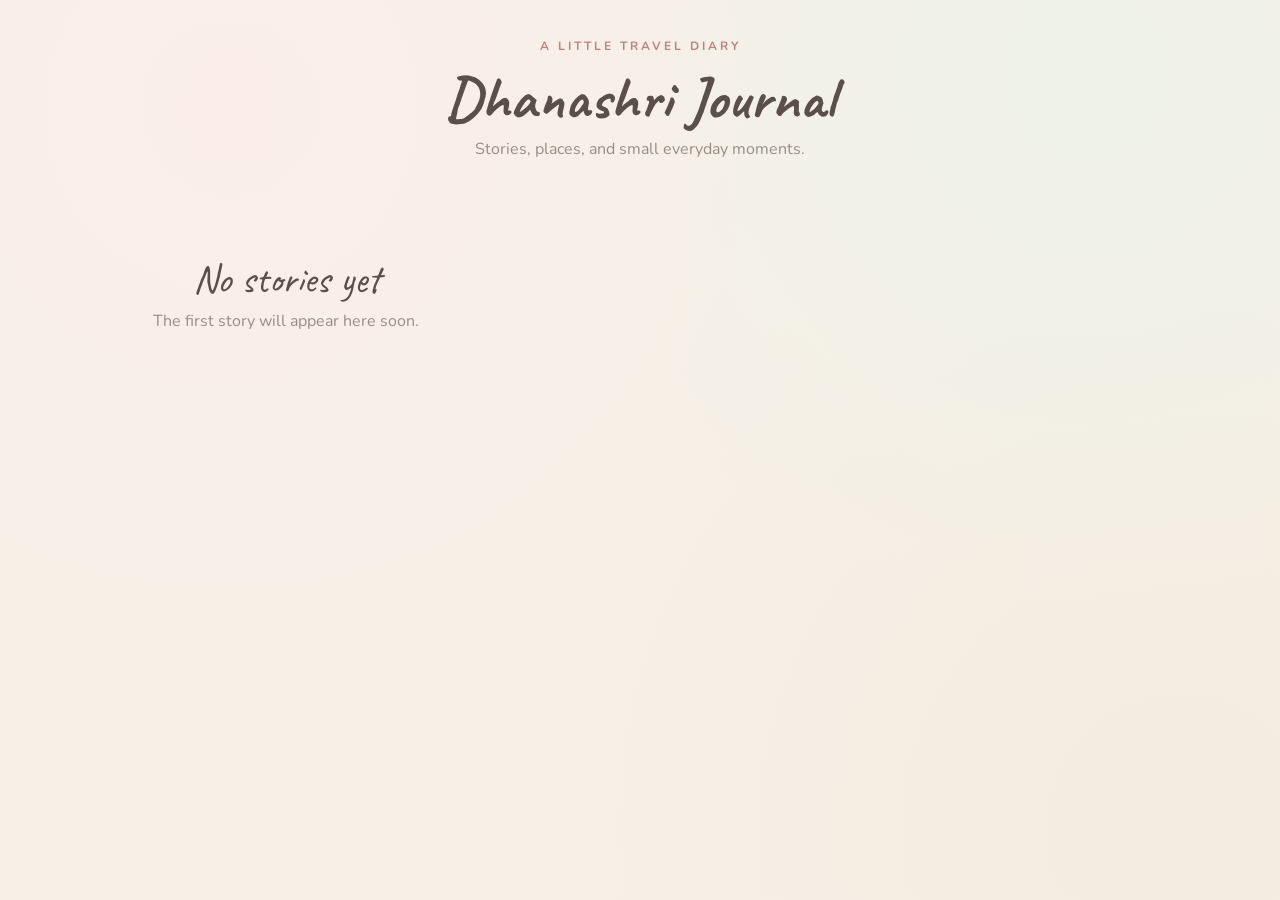
==== index.html @ 52c41f2f "first commit" ====
<!DOCTYPE html>
<html lang="en">
<head>
<meta charset="UTF-8">
<meta name="viewport" content="width=device-width, initial-scale=1.0">
<title>Dhanashri Journal</title>
<link rel="preconnect" href="https://fonts.googleapis.com">
<link rel="preconnect" href="https://fonts.gstatic.com" crossorigin>
<link href="https://fonts.googleapis.com/css2?family=Caveat:wght@400;600;700&family=Gaegu:wght@400;700&family=Nunito:wght@400;600;700&display=swap" rel="stylesheet">
<link rel="stylesheet" href="assets/style.css">
</head>
<body>
  <div class="site-head">
    <div class="kicker">a little travel diary</div>
    <h1>Dhanashri Journal</h1>
    <p>Stories, places, and small everyday moments.</p>
  </div>
  <div id="cards" class="cards"></div>
  <div id="loading" class="loading">opening the journal...</div>

<script src="assets/core.js"></script>
<script>
(async function(){
  const J=window.JOURNAL;
  const cards=document.getElementById('cards');
  const loading=document.getElementById('loading');
  try{
    const res=await fetch('data/index.json?t='+Date.now(), {cache:'no-store'});
    let list = res.ok ? await res.json() : [];
    loading.style.display='none';
    if(!Array.isArray(list) || list.length===0){
      cards.innerHTML='<div class="empty"><div class="big">No stories yet</div><div>The first story will appear here soon.</div></div>';
      return;
    }
    list.sort((a,b)=>(b.date||'').localeCompare(a.date||''));
    list.forEach(p=>{
      const a=document.createElement('a');
      a.className='card'; a.href='story.html?id='+encodeURIComponent(p.id);
      const thumb = p.thumb
        ? '<img class="thumb" src="'+p.thumb+'" alt="">'
        : '<div class="thumb placeholder">✿</div>';
      a.innerHTML = thumb +
        '<div class="c-date">'+J.escapeHtml(J.formatDate(p.date))+'</div>'+
        '<div class="c-title">'+J.escapeHtml(p.title||'Untitled')+'</div>';
      cards.appendChild(a);
    });
  }catch(e){
    loading.innerHTML='Could not load stories yet.<br><span style="font-size:14px;font-family:var(--body)">If this is a brand new site, publish your first story from the editor.</span>';
  }
})();
</script>
</body>
</html>
---- assets/style.css ----
/* ===== Dhanashri Journal — shared styles ===== */
:root{
  --paper:#fdfcf7; --paper-edge:#f1ece1; --ink:#5b4f49; --ink-soft:#998d84;
  --grid:#e9e3d6; --rose:#d9a8a4; --rose-deep:#c0817d; --sage:#a9b89c;
  --tan:#d8c3a5; --blush:#f3e3df; --cream:#f7f1e6; --shadow:rgba(91,79,73,.18);
  --hand:'Caveat', cursive; --cute:'Gaegu', cursive; --body:'Nunito', sans-serif;
}
*{box-sizing:border-box; -webkit-tap-highlight-color:transparent;}
html,body{margin:0; min-height:100%;}
body{
  font-family:var(--body); color:var(--ink);
  background:
    radial-gradient(circle at 18% 12%, #fbeee9 0%, transparent 42%),
    radial-gradient(circle at 85% 8%, #eef2e8 0%, transparent 40%),
    radial-gradient(circle at 92% 92%, #f4ece0 0%, transparent 45%),
    #f6f0e7;
}
a{color:inherit; text-decoration:none;}

/* buttons */
.btn{font-family:var(--body); font-weight:600; font-size:13px; border:1px solid var(--paper-edge);
  background:#fff; color:var(--ink); padding:8px 13px; border-radius:999px; cursor:pointer;
  display:inline-flex; align-items:center; gap:6px; transition:.15s; box-shadow:0 2px 6px rgba(91,79,73,.06);}
.btn:hover{transform:translateY(-1px); box-shadow:0 5px 12px var(--shadow);}
.btn.ghost{background:transparent; box-shadow:none;}
.btn.primary{background:var(--rose); border-color:var(--rose); color:#fff;}
.btn.primary:hover{background:var(--rose-deep);}

/* ===== journal page + elements (shared by editor + reader) ===== */
.page{position:relative; width:760px; min-height:1000px; background:var(--paper);
  background-image:linear-gradient(var(--grid) 1px, transparent 1px),linear-gradient(90deg, var(--grid) 1px, transparent 1px);
  background-size:26px 26px; border-radius:6px;
  box-shadow:0 18px 50px rgba(91,79,73,.20), inset 0 0 0 1px var(--paper-edge);
  overflow:hidden; touch-action:none; margin:0 auto;}
.page.dot{background-image:radial-gradient(var(--grid) 1.4px, transparent 1.4px); background-size:24px 24px;}
.page.plain{background-image:none;}
.page::before{content:""; position:absolute; left:0; top:0; bottom:0; width:34px;
  background:linear-gradient(90deg, rgba(91,79,73,.08), transparent); pointer-events:none;}
.page-scaler{transform-origin:top center; margin:0 auto;}

.el{position:absolute; user-select:none;}
.el-text .text-body{font-family:var(--cute); font-size:18px; line-height:1.5; color:var(--ink);
  outline:none; min-width:60px; min-height:24px; padding:8px 10px; white-space:pre-wrap; word-break:break-word; border-radius:6px;}
.el-text.hand .text-body{font-family:var(--hand); font-size:26px; line-height:1.3;}
.el-photo{padding:7px 7px 26px; background:#fff; box-shadow:0 8px 22px var(--shadow); border-radius:3px;}
.el-photo img{display:block; width:100%; height:auto; border-radius:1px; pointer-events:none;}
.el-photo .cap{font-family:var(--hand); font-size:18px; color:var(--ink-soft); text-align:center; margin-top:3px; outline:none; min-height:18px;}
.el-sticker .s-emoji{font-size:54px; line-height:1; display:block; filter:drop-shadow(0 3px 4px rgba(91,79,73,.18));}
.el-washi .tape{width:120px;height:30px; border-radius:2px; opacity:.82; box-shadow:0 2px 6px rgba(91,79,73,.12); position:relative; overflow:hidden;}
.el-washi .tape:after{content:""; position:absolute; inset:0; background-image:repeating-linear-gradient(45deg, rgba(255,255,255,.25) 0 6px, transparent 6px 12px);}

/* page header (date + title inside a page) */
.page-head{position:absolute; top:26px; left:48px; right:48px; display:flex; align-items:flex-start; justify-content:space-between; gap:14px; z-index:2;}
.date-stamp{display:flex; align-items:center; gap:8px;}
.date-pin{width:14px;height:14px;border-radius:50%;background:var(--rose);box-shadow:0 0 0 4px var(--blush);}
.date-stamp input[type=date], .date-stamp .d-text{font-family:var(--body); font-weight:700; font-size:14px; color:var(--rose-deep); border:none; background:transparent; outline:none; letter-spacing:.5px;}
.page-title{font-family:var(--hand); font-size:34px; font-weight:700; color:var(--ink); border:none; background:transparent; outline:none; text-align:right; max-width:60%;}

/* ===== homepage (index) ===== */
.site-head{max-width:1080px; margin:0 auto; padding:38px 22px 8px; text-align:center;}
.site-head .kicker{font-size:12px; letter-spacing:3px; text-transform:uppercase; color:var(--rose-deep); font-weight:700;}
.site-head h1{font-family:var(--hand); font-size:60px; margin:6px 0 2px; color:var(--ink); font-weight:700;}
.site-head p{color:var(--ink-soft); margin:0; font-size:16px;}
.cards{max-width:1080px; margin:0 auto; padding:26px 22px 80px;
  display:grid; grid-template-columns:repeat(auto-fill, minmax(250px,1fr)); gap:30px 26px;}
.card{background:#fff; padding:12px 12px 16px; border-radius:6px; box-shadow:0 10px 28px var(--shadow);
  transition:.18s; cursor:pointer; display:block;}
.card:nth-child(3n+1){transform:rotate(-1.2deg);}
.card:nth-child(3n+2){transform:rotate(.8deg);}
.card:hover{transform:translateY(-6px) rotate(0deg); box-shadow:0 18px 40px var(--shadow);}
.card .thumb{width:100%; aspect-ratio:4/3; object-fit:cover; border-radius:3px; background:var(--cream); display:block;}
.card .thumb.placeholder{display:flex; align-items:center; justify-content:center; font-size:44px; color:var(--tan);}
.card .c-date{font-size:11px; font-weight:700; letter-spacing:.4px; color:var(--rose-deep); margin:11px 2px 0;}
.card .c-title{font-family:var(--hand); font-size:27px; line-height:1.05; color:var(--ink); margin:1px 2px 0;}
.empty{text-align:center; color:var(--ink-soft); max-width:380px; margin:60px auto; padding:0 20px;}
.empty .big{font-family:var(--hand); font-size:40px; color:var(--ink); margin-bottom:6px;}

/* reader (story.html) */
.reader-top{max-width:820px; margin:0 auto; padding:20px 22px 4px; display:flex; align-items:center; justify-content:space-between;}
.reader-stage{padding:6px 14px 80px; display:flex; flex-direction:column; align-items:center; gap:26px;}

/* spinner */
.loading{text-align:center; color:var(--ink-soft); padding:80px 20px; font-family:var(--hand); font-size:28px;}
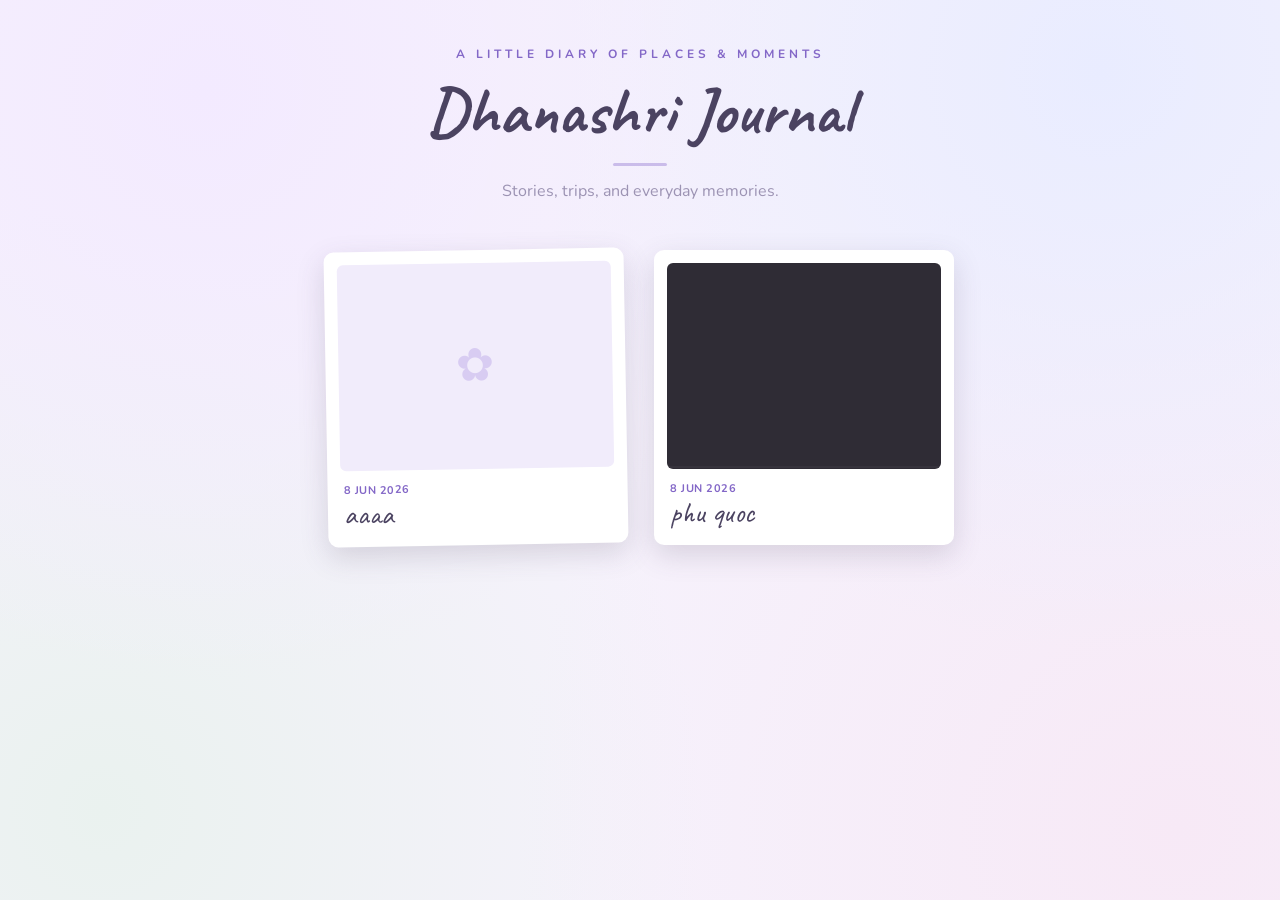
==== commit 59449b08: "lavender theme" ====
--- a/index.html
+++ b/index.html
@@ -6,14 +6,15 @@
 <title>Dhanashri Journal</title>
 <link rel="preconnect" href="https://fonts.googleapis.com">
 <link rel="preconnect" href="https://fonts.gstatic.com" crossorigin>
-<link href="https://fonts.googleapis.com/css2?family=Caveat:wght@400;600;700&family=Gaegu:wght@400;700&family=Nunito:wght@400;600;700&display=swap" rel="stylesheet">
+<link href="https://fonts.googleapis.com/css2?family=Caveat:wght@400;600;700&family=Dancing+Script:wght@400;600;700&family=Gaegu:wght@400;700&family=Indie+Flower&family=Nunito:wght@400;600;700&family=Patrick+Hand&family=Quicksand:wght@400;600;700&family=Shadows+Into+Light&display=swap" rel="stylesheet">
 <link rel="stylesheet" href="assets/style.css">
 </head>
 <body>
   <div class="site-head">
-    <div class="kicker">a little travel diary</div>
+    <div class="kicker">a little diary of places &amp; moments</div>
     <h1>Dhanashri Journal</h1>
-    <p>Stories, places, and small everyday moments.</p>
+    <div class="rule"></div>
+    <p>Stories, trips, and everyday memories.</p>
   </div>
   <div id="cards" class="cards"></div>
   <div id="loading" class="loading">opening the journal...</div>
@@ -22,23 +23,18 @@
 <script>
 (async function(){
   const J=window.JOURNAL;
-  const cards=document.getElementById('cards');
-  const loading=document.getElementById('loading');
+  const cards=document.getElementById('cards'), loading=document.getElementById('loading');
   try{
     const res=await fetch('data/index.json?t='+Date.now(), {cache:'no-store'});
     let list = res.ok ? await res.json() : [];
     loading.style.display='none';
     if(!Array.isArray(list) || list.length===0){
-      cards.innerHTML='<div class="empty"><div class="big">No stories yet</div><div>The first story will appear here soon.</div></div>';
-      return;
+      cards.innerHTML='<div class="empty"><div class="big">No stories yet</div><div>The first story will appear here soon.</div></div>'; return;
     }
     list.sort((a,b)=>(b.date||'').localeCompare(a.date||''));
     list.forEach(p=>{
-      const a=document.createElement('a');
-      a.className='card'; a.href='story.html?id='+encodeURIComponent(p.id);
-      const thumb = p.thumb
-        ? '<img class="thumb" src="'+p.thumb+'" alt="">'
-        : '<div class="thumb placeholder">✿</div>';
+      const a=document.createElement('a'); a.className='card'; a.href='story.html?id='+encodeURIComponent(p.id);
+      const thumb = p.thumb ? '<img class="thumb" src="'+p.thumb+'" alt="">' : '<div class="thumb placeholder">✿</div>';
       a.innerHTML = thumb +
         '<div class="c-date">'+J.escapeHtml(J.formatDate(p.date))+'</div>'+
         '<div class="c-title">'+J.escapeHtml(p.title||'Untitled')+'</div>';
--- a/assets/style.css
+++ b/assets/style.css
@@ -1,8 +1,9 @@
-/* ===== Dhanashri Journal — shared styles ===== */
+/* ===== Dhanashri Journal — shared styles (lavender pastel) ===== */
 :root{
-  --paper:#fdfcf7; --paper-edge:#f1ece1; --ink:#5b4f49; --ink-soft:#998d84;
-  --grid:#e9e3d6; --rose:#d9a8a4; --rose-deep:#c0817d; --sage:#a9b89c;
-  --tan:#d8c3a5; --blush:#f3e3df; --cream:#f7f1e6; --shadow:rgba(91,79,73,.18);
+  --paper:#faf8ff; --paper-edge:#ece6f8; --ink:#4b4361; --ink-soft:#9c93b3;
+  --grid:#e8e1f6; --lav:#b9a7e3; --lav-deep:#8367c7; --lilac:#d8ccf2;
+  --blush:#f1e2f0; --mint:#cfe7dc; --peri:#c6cdf2; --soft:#f1ecfb;
+  --shadow:rgba(75,67,97,.18);
   --hand:'Caveat', cursive; --cute:'Gaegu', cursive; --body:'Nunito', sans-serif;
 }
 *{box-sizing:border-box; -webkit-tap-highlight-color:transparent;}
@@ -10,74 +11,77 @@
 body{
   font-family:var(--body); color:var(--ink);
   background:
-    radial-gradient(circle at 18% 12%, #fbeee9 0%, transparent 42%),
-    radial-gradient(circle at 85% 8%, #eef2e8 0%, transparent 40%),
-    radial-gradient(circle at 92% 92%, #f4ece0 0%, transparent 45%),
-    #f6f0e7;
+    radial-gradient(circle at 16% 10%, #f3eaff 0%, transparent 44%),
+    radial-gradient(circle at 86% 8%, #e9ecff 0%, transparent 42%),
+    radial-gradient(circle at 92% 92%, #f7e9f6 0%, transparent 46%),
+    radial-gradient(circle at 8% 90%, #eaf2ef 0%, transparent 42%),
+    #f6f2fc;
 }
 a{color:inherit; text-decoration:none;}
 
-/* buttons */
 .btn{font-family:var(--body); font-weight:600; font-size:13px; border:1px solid var(--paper-edge);
   background:#fff; color:var(--ink); padding:8px 13px; border-radius:999px; cursor:pointer;
-  display:inline-flex; align-items:center; gap:6px; transition:.15s; box-shadow:0 2px 6px rgba(91,79,73,.06);}
+  display:inline-flex; align-items:center; gap:6px; transition:.15s; box-shadow:0 2px 6px rgba(75,67,97,.06);}
 .btn:hover{transform:translateY(-1px); box-shadow:0 5px 12px var(--shadow);}
 .btn.ghost{background:transparent; box-shadow:none;}
-.btn.primary{background:var(--rose); border-color:var(--rose); color:#fff;}
-.btn.primary:hover{background:var(--rose-deep);}
+.btn.primary{background:var(--lav-deep); border-color:var(--lav-deep); color:#fff;}
+.btn.primary:hover{background:#6f54b0;}
 
-/* ===== journal page + elements (shared by editor + reader) ===== */
+/* ===== journal page + elements ===== */
 .page{position:relative; width:760px; min-height:1000px; background:var(--paper);
   background-image:linear-gradient(var(--grid) 1px, transparent 1px),linear-gradient(90deg, var(--grid) 1px, transparent 1px);
-  background-size:26px 26px; border-radius:6px;
-  box-shadow:0 18px 50px rgba(91,79,73,.20), inset 0 0 0 1px var(--paper-edge);
+  background-size:26px 26px; border-radius:8px;
+  box-shadow:0 18px 50px rgba(75,67,97,.20), inset 0 0 0 1px var(--paper-edge);
   overflow:hidden; touch-action:none; margin:0 auto;}
 .page.dot{background-image:radial-gradient(var(--grid) 1.4px, transparent 1.4px); background-size:24px 24px;}
 .page.plain{background-image:none;}
 .page::before{content:""; position:absolute; left:0; top:0; bottom:0; width:34px;
-  background:linear-gradient(90deg, rgba(91,79,73,.08), transparent); pointer-events:none;}
+  background:linear-gradient(90deg, rgba(131,103,199,.08), transparent); pointer-events:none;}
 .page-scaler{transform-origin:top center; margin:0 auto;}
 
 .el{position:absolute; user-select:none;}
-.el-text .text-body{font-family:var(--cute); font-size:18px; line-height:1.5; color:var(--ink);
+.el-text .text-body{font-family:var(--cute); font-size:20px; line-height:1.45; color:var(--ink);
   outline:none; min-width:60px; min-height:24px; padding:8px 10px; white-space:pre-wrap; word-break:break-word; border-radius:6px;}
-.el-text.hand .text-body{font-family:var(--hand); font-size:26px; line-height:1.3;}
 .el-photo{padding:7px 7px 26px; background:#fff; box-shadow:0 8px 22px var(--shadow); border-radius:3px;}
 .el-photo img{display:block; width:100%; height:auto; border-radius:1px; pointer-events:none;}
 .el-photo .cap{font-family:var(--hand); font-size:18px; color:var(--ink-soft); text-align:center; margin-top:3px; outline:none; min-height:18px;}
-.el-sticker .s-emoji{font-size:54px; line-height:1; display:block; filter:drop-shadow(0 3px 4px rgba(91,79,73,.18));}
-.el-washi .tape{width:120px;height:30px; border-radius:2px; opacity:.82; box-shadow:0 2px 6px rgba(91,79,73,.12); position:relative; overflow:hidden;}
-.el-washi .tape:after{content:""; position:absolute; inset:0; background-image:repeating-linear-gradient(45deg, rgba(255,255,255,.25) 0 6px, transparent 6px 12px);}
+.el-sticker .s-emoji{font-size:54px; line-height:1; display:block; filter:drop-shadow(0 3px 4px rgba(75,67,97,.18));}
+.el-imgsticker img{display:block; width:100%; height:auto; pointer-events:none; filter:drop-shadow(0 4px 6px rgba(75,67,97,.22));}
+.el-washi .tape{width:120px;height:30px; border-radius:2px; opacity:.82; box-shadow:0 2px 6px rgba(75,67,97,.12); position:relative; overflow:hidden;}
+.el-washi .tape:after{content:""; position:absolute; inset:0; background-image:repeating-linear-gradient(45deg, rgba(255,255,255,.3) 0 6px, transparent 6px 12px);}
 
-/* page header (date + title inside a page) */
 .page-head{position:absolute; top:26px; left:48px; right:48px; display:flex; align-items:flex-start; justify-content:space-between; gap:14px; z-index:2;}
 .date-stamp{display:flex; align-items:center; gap:8px;}
-.date-pin{width:14px;height:14px;border-radius:50%;background:var(--rose);box-shadow:0 0 0 4px var(--blush);}
-.date-stamp input[type=date], .date-stamp .d-text{font-family:var(--body); font-weight:700; font-size:14px; color:var(--rose-deep); border:none; background:transparent; outline:none; letter-spacing:.5px;}
-.page-title{font-family:var(--hand); font-size:34px; font-weight:700; color:var(--ink); border:none; background:transparent; outline:none; text-align:right; max-width:60%;}
+.date-pin{width:14px;height:14px;border-radius:50%;background:var(--lav);box-shadow:0 0 0 4px var(--blush);}
+.date-stamp input[type=date], .date-stamp .d-text{font-family:var(--body); font-weight:700; font-size:14px; color:var(--lav-deep); border:none; background:transparent; outline:none; letter-spacing:.5px;}
+.page-title{font-family:var(--hand); font-size:36px; font-weight:700; color:var(--ink); border:none; background:transparent; outline:none; text-align:right; max-width:60%; line-height:1;}
 
-/* ===== homepage (index) ===== */
-.site-head{max-width:1080px; margin:0 auto; padding:38px 22px 8px; text-align:center;}
-.site-head .kicker{font-size:12px; letter-spacing:3px; text-transform:uppercase; color:var(--rose-deep); font-weight:700;}
-.site-head h1{font-family:var(--hand); font-size:60px; margin:6px 0 2px; color:var(--ink); font-weight:700;}
-.site-head p{color:var(--ink-soft); margin:0; font-size:16px;}
-.cards{max-width:1080px; margin:0 auto; padding:26px 22px 80px;
-  display:grid; grid-template-columns:repeat(auto-fill, minmax(250px,1fr)); gap:30px 26px;}
-.card{background:#fff; padding:12px 12px 16px; border-radius:6px; box-shadow:0 10px 28px var(--shadow);
-  transition:.18s; cursor:pointer; display:block;}
-.card:nth-child(3n+1){transform:rotate(-1.2deg);}
-.card:nth-child(3n+2){transform:rotate(.8deg);}
-.card:hover{transform:translateY(-6px) rotate(0deg); box-shadow:0 18px 40px var(--shadow);}
-.card .thumb{width:100%; aspect-ratio:4/3; object-fit:cover; border-radius:3px; background:var(--cream); display:block;}
-.card .thumb.placeholder{display:flex; align-items:center; justify-content:center; font-size:44px; color:var(--tan);}
-.card .c-date{font-size:11px; font-weight:700; letter-spacing:.4px; color:var(--rose-deep); margin:11px 2px 0;}
-.card .c-title{font-family:var(--hand); font-size:27px; line-height:1.05; color:var(--ink); margin:1px 2px 0;}
-.empty{text-align:center; color:var(--ink-soft); max-width:380px; margin:60px auto; padding:0 20px;}
-.empty .big{font-family:var(--hand); font-size:40px; color:var(--ink); margin-bottom:6px;}
+/* ===== homepage ===== */
+.site-head{padding:46px 22px 10px; text-align:center;}
+.site-head .kicker{font-size:12px; letter-spacing:4px; text-transform:uppercase; color:var(--lav-deep); font-weight:700;}
+.site-head h1{font-family:var(--hand); font-size:66px; margin:8px 0 4px; color:var(--ink); font-weight:700;}
+.site-head .rule{width:54px; height:3px; border-radius:3px; background:var(--lav); margin:10px auto 0; opacity:.7;}
+.site-head p{color:var(--ink-soft); margin:14px 0 0; font-size:16px;}
+.cards{display:flex; flex-wrap:wrap; justify-content:center; align-items:flex-start; gap:34px 28px; padding:38px 24px 96px;}
+.card{width:300px; max-width:100%; background:#fff; padding:13px 13px 17px; border-radius:10px;
+  box-shadow:0 10px 28px var(--shadow); transition:.2s cubic-bezier(.2,.7,.3,1); cursor:pointer; display:block;}
+.card:nth-child(4n+1){transform:rotate(-1deg);}
+.card:nth-child(4n+3){transform:rotate(.9deg);}
+.card:hover{transform:translateY(-7px) rotate(0deg); box-shadow:0 20px 44px var(--shadow);}
+.card .thumb{width:100%; aspect-ratio:4/3; object-fit:cover; border-radius:6px; background:var(--soft); display:block;}
+.card .thumb.placeholder{display:flex; align-items:center; justify-content:center; font-size:46px; color:var(--lilac);}
+.card .c-date{font-size:11px; font-weight:700; letter-spacing:.5px; color:var(--lav-deep); margin:12px 3px 0; text-transform:uppercase;}
+.card .c-title{font-family:var(--hand); font-size:29px; line-height:1.04; color:var(--ink); margin:2px 3px 0;}
+.empty{text-align:center; color:var(--ink-soft); max-width:380px; margin:70px auto; padding:0 20px;}
+.empty .big{font-family:var(--hand); font-size:44px; color:var(--ink); margin-bottom:6px;}
 
-/* reader (story.html) */
-.reader-top{max-width:820px; margin:0 auto; padding:20px 22px 4px; display:flex; align-items:center; justify-content:space-between;}
-.reader-stage{padding:6px 14px 80px; display:flex; flex-direction:column; align-items:center; gap:26px;}
+/* reader */
+.reader-top{padding:18px 22px 4px; display:flex; align-items:center; justify-content:space-between; gap:10px; flex-wrap:wrap;}
+.reader-stage{padding:6px 12px 90px; display:flex; flex-direction:column; align-items:center; gap:28px;}
+.loading{text-align:center; color:var(--ink-soft); padding:80px 20px; font-family:var(--hand); font-size:30px;}
 
-/* spinner */
-.loading{text-align:center; color:var(--ink-soft); padding:80px 20px; font-family:var(--hand); font-size:28px;}
+@media(max-width:560px){
+  .site-head{padding:34px 18px 6px;}
+  .site-head h1{font-size:50px;}
+  .page-title{font-size:30px;}
+}
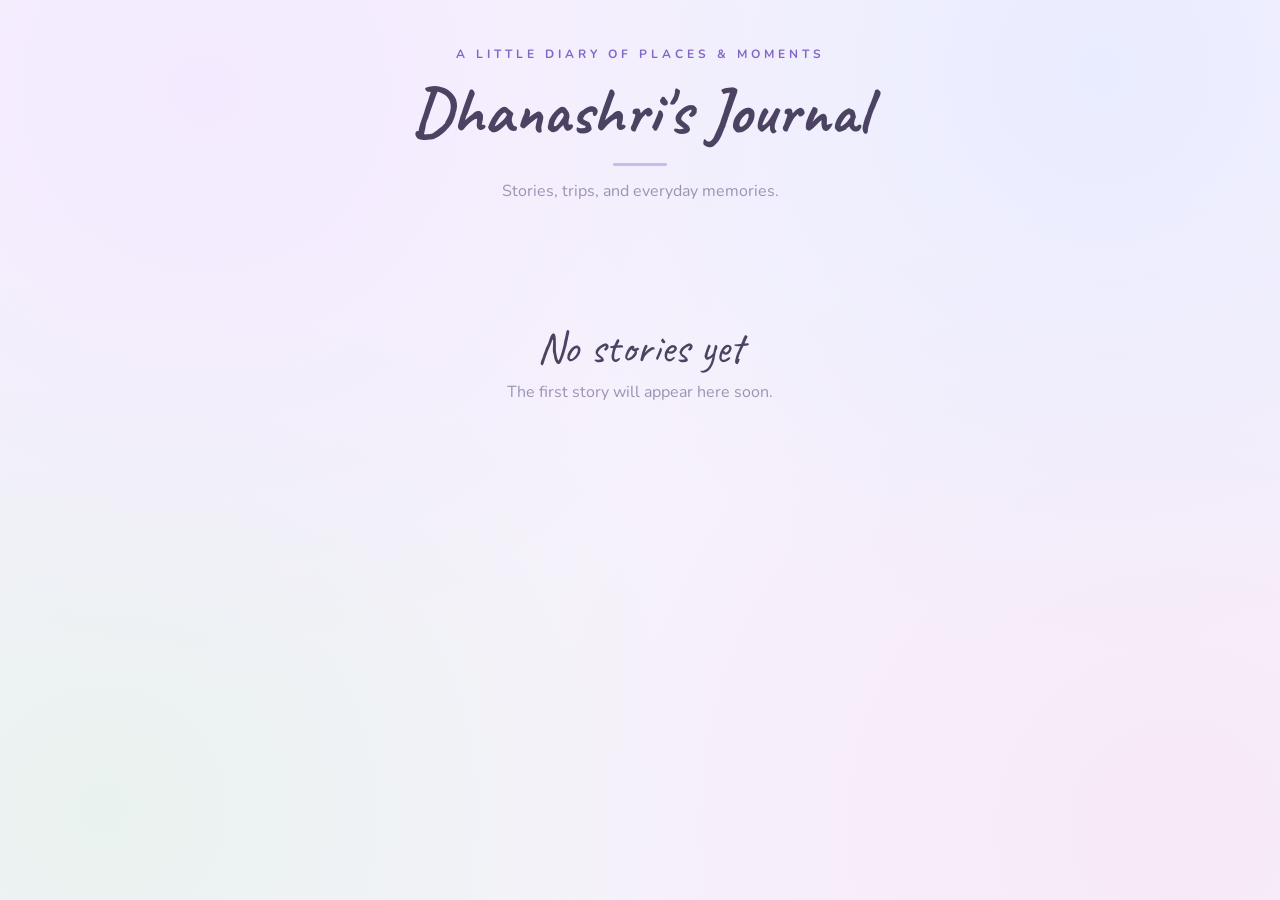
==== commit 70b56300: "changes" ====
--- a/index.html
+++ b/index.html
@@ -3,16 +3,16 @@
 <head>
 <meta charset="UTF-8">
 <meta name="viewport" content="width=device-width, initial-scale=1.0">
-<title>Dhanashri Journal</title>
+<title>Dhanashri's Journal</title>
 <link rel="preconnect" href="https://fonts.googleapis.com">
 <link rel="preconnect" href="https://fonts.gstatic.com" crossorigin>
-<link href="https://fonts.googleapis.com/css2?family=Caveat:wght@400;600;700&family=Dancing+Script:wght@400;600;700&family=Gaegu:wght@400;700&family=Indie+Flower&family=Nunito:wght@400;600;700&family=Patrick+Hand&family=Quicksand:wght@400;600;700&family=Shadows+Into+Light&display=swap" rel="stylesheet">
+<link href="https://fonts.googleapis.com/css2?family=Caveat:wght@400;600;700&family=Dancing+Script:wght@400;600;700&family=Gaegu:wght@400;700&family=Indie+Flower&family=Nunito:wght@400;600;700&family=Patrick+Hand&family=Playfair+Display:ital,wght@0,400;0,700;1,400&family=Quicksand:wght@400;600;700&display=swap" rel="stylesheet">
 <link rel="stylesheet" href="assets/style.css">
 </head>
 <body>
   <div class="site-head">
     <div class="kicker">a little diary of places &amp; moments</div>
-    <h1>Dhanashri Journal</h1>
+    <h1>Dhanashri's Journal</h1>
     <div class="rule"></div>
     <p>Stories, trips, and everyday memories.</p>
   </div>
--- a/assets/style.css
+++ b/assets/style.css
@@ -1,4 +1,4 @@
-/* ===== Dhanashri Journal — shared styles (lavender pastel) ===== */
+/* ===== Dhanashri's Journal — shared styles (lavender pastel) ===== */
 :root{
   --paper:#faf8ff; --paper-edge:#ece6f8; --ink:#4b4361; --ink-soft:#9c93b3;
   --grid:#e8e1f6; --lav:#b9a7e3; --lav-deep:#8367c7; --lilac:#d8ccf2;
@@ -9,7 +9,7 @@
 *{box-sizing:border-box; -webkit-tap-highlight-color:transparent;}
 html,body{margin:0; min-height:100%;}
 body{
-  font-family:var(--body); color:var(--ink);
+  font-family:var(--body); color:var(--ink); overflow-x:hidden;
   background:
     radial-gradient(circle at 16% 10%, #f3eaff 0%, transparent 44%),
     radial-gradient(circle at 86% 8%, #e9ecff 0%, transparent 42%),
@@ -32,12 +32,14 @@
   background-image:linear-gradient(var(--grid) 1px, transparent 1px),linear-gradient(90deg, var(--grid) 1px, transparent 1px);
   background-size:26px 26px; border-radius:8px;
   box-shadow:0 18px 50px rgba(75,67,97,.20), inset 0 0 0 1px var(--paper-edge);
-  overflow:hidden; touch-action:none; margin:0 auto;}
+  overflow:hidden; touch-action:none;}
 .page.dot{background-image:radial-gradient(var(--grid) 1.4px, transparent 1.4px); background-size:24px 24px;}
 .page.plain{background-image:none;}
 .page::before{content:""; position:absolute; left:0; top:0; bottom:0; width:34px;
   background:linear-gradient(90deg, rgba(131,103,199,.08), transparent); pointer-events:none;}
-.page-scaler{transform-origin:top center; margin:0 auto;}
+/* holder reserves the scaled footprint so nothing overflows on mobile */
+.page-holder{position:relative; overflow:hidden; margin:0 auto;}
+.page-scaler{transform-origin:top left; position:absolute; top:0; left:0;}
 
 .el{position:absolute; user-select:none;}
 .el-text .text-body{font-family:var(--cute); font-size:20px; line-height:1.45; color:var(--ink);
@@ -50,20 +52,14 @@
 .el-washi .tape{width:120px;height:30px; border-radius:2px; opacity:.82; box-shadow:0 2px 6px rgba(75,67,97,.12); position:relative; overflow:hidden;}
 .el-washi .tape:after{content:""; position:absolute; inset:0; background-image:repeating-linear-gradient(45deg, rgba(255,255,255,.3) 0 6px, transparent 6px 12px);}
 
-.page-head{position:absolute; top:26px; left:48px; right:48px; display:flex; align-items:flex-start; justify-content:space-between; gap:14px; z-index:2;}
-.date-stamp{display:flex; align-items:center; gap:8px;}
-.date-pin{width:14px;height:14px;border-radius:50%;background:var(--lav);box-shadow:0 0 0 4px var(--blush);}
-.date-stamp input[type=date], .date-stamp .d-text{font-family:var(--body); font-weight:700; font-size:14px; color:var(--lav-deep); border:none; background:transparent; outline:none; letter-spacing:.5px;}
-.page-title{font-family:var(--hand); font-size:36px; font-weight:700; color:var(--ink); border:none; background:transparent; outline:none; text-align:right; max-width:60%; line-height:1;}
-
 /* ===== homepage ===== */
 .site-head{padding:46px 22px 10px; text-align:center;}
 .site-head .kicker{font-size:12px; letter-spacing:4px; text-transform:uppercase; color:var(--lav-deep); font-weight:700;}
 .site-head h1{font-family:var(--hand); font-size:66px; margin:8px 0 4px; color:var(--ink); font-weight:700;}
 .site-head .rule{width:54px; height:3px; border-radius:3px; background:var(--lav); margin:10px auto 0; opacity:.7;}
 .site-head p{color:var(--ink-soft); margin:14px 0 0; font-size:16px;}
-.cards{display:flex; flex-wrap:wrap; justify-content:center; align-items:flex-start; gap:34px 28px; padding:38px 24px 96px;}
-.card{width:300px; max-width:100%; background:#fff; padding:13px 13px 17px; border-radius:10px;
+.cards{display:flex; flex-wrap:wrap; justify-content:center; align-items:flex-start; gap:34px 26px; padding:38px 22px 96px;}
+.card{width:300px; max-width:320px; background:#fff; padding:13px 13px 17px; border-radius:10px;
   box-shadow:0 10px 28px var(--shadow); transition:.2s cubic-bezier(.2,.7,.3,1); cursor:pointer; display:block;}
 .card:nth-child(4n+1){transform:rotate(-1deg);}
 .card:nth-child(4n+3){transform:rotate(.9deg);}
@@ -75,13 +71,25 @@
 .empty{text-align:center; color:var(--ink-soft); max-width:380px; margin:70px auto; padding:0 20px;}
 .empty .big{font-family:var(--hand); font-size:44px; color:var(--ink); margin-bottom:6px;}
 
-/* reader */
-.reader-top{padding:18px 22px 4px; display:flex; align-items:center; justify-content:space-between; gap:10px; flex-wrap:wrap;}
-.reader-stage{padding:6px 12px 90px; display:flex; flex-direction:column; align-items:center; gap:28px;}
+/* ===== reader ===== */
+.reader-top{padding:16px 20px 0; display:flex; align-items:center; justify-content:space-between; gap:10px; flex-wrap:wrap;}
+.story-headline{text-align:center; padding:14px 22px 2px;}
+.story-headline .kicker{font-size:12px; letter-spacing:3px; text-transform:uppercase; color:var(--lav-deep); font-weight:700;}
+.story-headline h1{font-family:var(--hand); font-size:clamp(40px,8.5vw,68px); margin:6px 0 0; color:var(--ink); line-height:1; font-weight:700;}
+.story-headline .rule{width:54px; height:3px; border-radius:3px; background:var(--lav); margin:14px auto 0; opacity:.7;}
+.reader-stage{padding:18px 10px 90px; display:flex; flex-direction:column; align-items:center; gap:26px; overflow-x:hidden;}
 .loading{text-align:center; color:var(--ink-soft); padding:80px 20px; font-family:var(--hand); font-size:30px;}
 
-@media(max-width:560px){
-  .site-head{padding:34px 18px 6px;}
-  .site-head h1{font-size:50px;}
-  .page-title{font-size:30px;}
+/* ===== mobile ===== */
+@media(max-width:600px){
+  .site-head{padding:32px 16px 6px;}
+  .site-head h1{font-size:46px;}
+  .site-head .kicker{letter-spacing:3px; font-size:11px;}
+  .site-head p{font-size:14px;}
+  .cards{gap:16px 12px; padding:24px 14px 80px;}
+  .card{width:calc(50% - 8px); max-width:none; padding:8px 8px 12px; border-radius:9px;}
+  .card:nth-child(4n+1),.card:nth-child(4n+3){transform:none;}
+  .card .c-title{font-size:21px;}
+  .card .c-date{font-size:10px; margin-top:8px;}
+  .reader-stage{padding:14px 8px 80px; gap:20px;}
 }
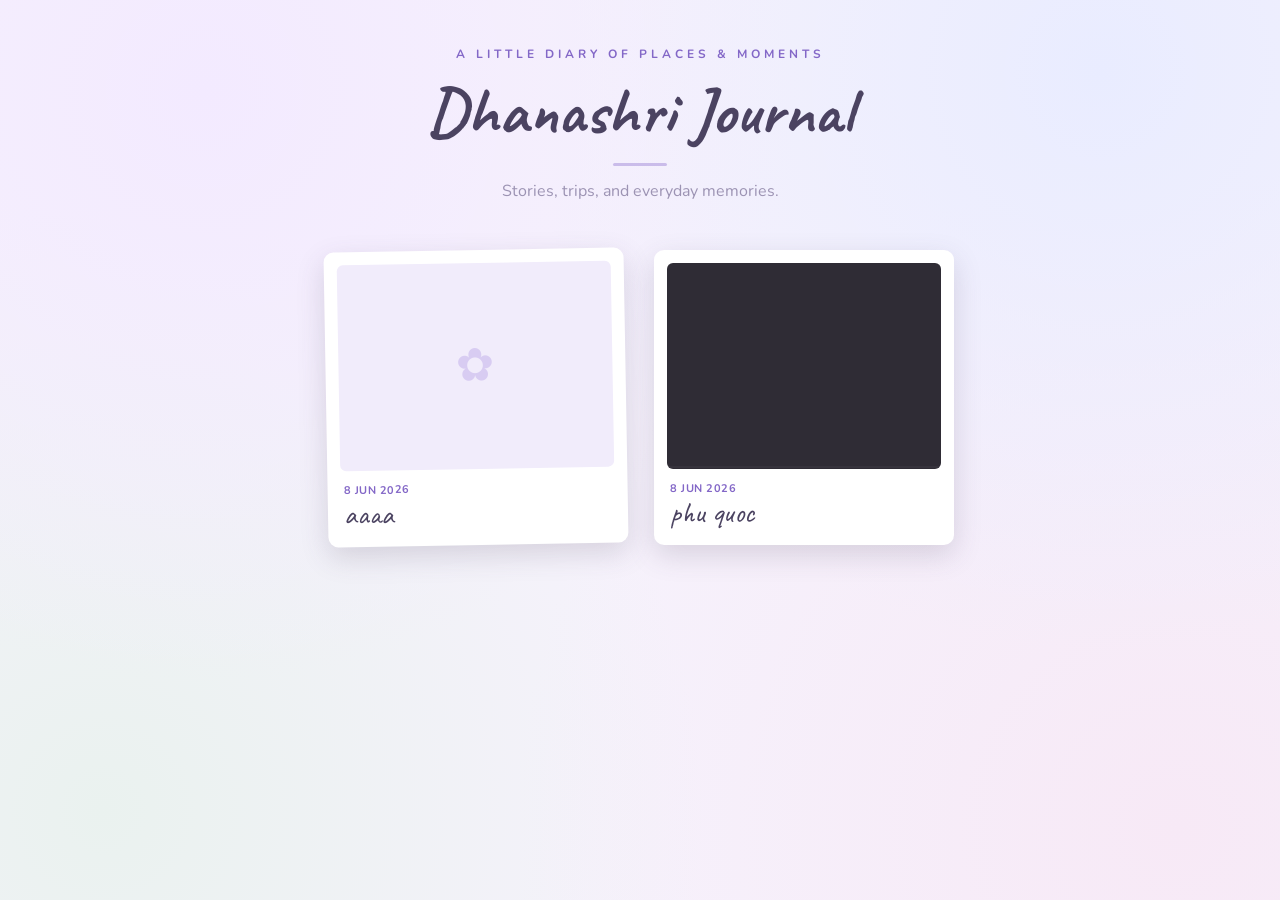
==== commit f9e011da: "og" ====
--- a/index.html
+++ b/index.html
@@ -3,16 +3,16 @@
 <head>
 <meta charset="UTF-8">
 <meta name="viewport" content="width=device-width, initial-scale=1.0">
-<title>Dhanashri's Journal</title>
+<title>Dhanashri Journal</title>
 <link rel="preconnect" href="https://fonts.googleapis.com">
 <link rel="preconnect" href="https://fonts.gstatic.com" crossorigin>
-<link href="https://fonts.googleapis.com/css2?family=Caveat:wght@400;600;700&family=Dancing+Script:wght@400;600;700&family=Gaegu:wght@400;700&family=Indie+Flower&family=Nunito:wght@400;600;700&family=Patrick+Hand&family=Playfair+Display:ital,wght@0,400;0,700;1,400&family=Quicksand:wght@400;600;700&display=swap" rel="stylesheet">
+<link href="https://fonts.googleapis.com/css2?family=Caveat:wght@400;600;700&family=Dancing+Script:wght@400;600;700&family=Gaegu:wght@400;700&family=Indie+Flower&family=Nunito:wght@400;600;700&family=Patrick+Hand&family=Quicksand:wght@400;600;700&family=Shadows+Into+Light&display=swap" rel="stylesheet">
 <link rel="stylesheet" href="assets/style.css">
 </head>
 <body>
   <div class="site-head">
     <div class="kicker">a little diary of places &amp; moments</div>
-    <h1>Dhanashri's Journal</h1>
+    <h1>Dhanashri Journal</h1>
     <div class="rule"></div>
     <p>Stories, trips, and everyday memories.</p>
   </div>
--- a/assets/style.css
+++ b/assets/style.css
@@ -1,4 +1,4 @@
-/* ===== Dhanashri's Journal — shared styles (lavender pastel) ===== */
+/* ===== Dhanashri Journal — shared styles (lavender pastel) ===== */
 :root{
   --paper:#faf8ff; --paper-edge:#ece6f8; --ink:#4b4361; --ink-soft:#9c93b3;
   --grid:#e8e1f6; --lav:#b9a7e3; --lav-deep:#8367c7; --lilac:#d8ccf2;
@@ -9,7 +9,7 @@
 *{box-sizing:border-box; -webkit-tap-highlight-color:transparent;}
 html,body{margin:0; min-height:100%;}
 body{
-  font-family:var(--body); color:var(--ink); overflow-x:hidden;
+  font-family:var(--body); color:var(--ink);
   background:
     radial-gradient(circle at 16% 10%, #f3eaff 0%, transparent 44%),
     radial-gradient(circle at 86% 8%, #e9ecff 0%, transparent 42%),
@@ -32,14 +32,12 @@
   background-image:linear-gradient(var(--grid) 1px, transparent 1px),linear-gradient(90deg, var(--grid) 1px, transparent 1px);
   background-size:26px 26px; border-radius:8px;
   box-shadow:0 18px 50px rgba(75,67,97,.20), inset 0 0 0 1px var(--paper-edge);
-  overflow:hidden; touch-action:none;}
+  overflow:hidden; touch-action:none; margin:0 auto;}
 .page.dot{background-image:radial-gradient(var(--grid) 1.4px, transparent 1.4px); background-size:24px 24px;}
 .page.plain{background-image:none;}
 .page::before{content:""; position:absolute; left:0; top:0; bottom:0; width:34px;
   background:linear-gradient(90deg, rgba(131,103,199,.08), transparent); pointer-events:none;}
-/* holder reserves the scaled footprint so nothing overflows on mobile */
-.page-holder{position:relative; overflow:hidden; margin:0 auto;}
-.page-scaler{transform-origin:top left; position:absolute; top:0; left:0;}
+.page-scaler{transform-origin:top center; margin:0 auto;}
 
 .el{position:absolute; user-select:none;}
 .el-text .text-body{font-family:var(--cute); font-size:20px; line-height:1.45; color:var(--ink);
@@ -52,14 +50,20 @@
 .el-washi .tape{width:120px;height:30px; border-radius:2px; opacity:.82; box-shadow:0 2px 6px rgba(75,67,97,.12); position:relative; overflow:hidden;}
 .el-washi .tape:after{content:""; position:absolute; inset:0; background-image:repeating-linear-gradient(45deg, rgba(255,255,255,.3) 0 6px, transparent 6px 12px);}
 
+.page-head{position:absolute; top:26px; left:48px; right:48px; display:flex; align-items:flex-start; justify-content:space-between; gap:14px; z-index:2;}
+.date-stamp{display:flex; align-items:center; gap:8px;}
+.date-pin{width:14px;height:14px;border-radius:50%;background:var(--lav);box-shadow:0 0 0 4px var(--blush);}
+.date-stamp input[type=date], .date-stamp .d-text{font-family:var(--body); font-weight:700; font-size:14px; color:var(--lav-deep); border:none; background:transparent; outline:none; letter-spacing:.5px;}
+.page-title{font-family:var(--hand); font-size:36px; font-weight:700; color:var(--ink); border:none; background:transparent; outline:none; text-align:right; max-width:60%; line-height:1;}
+
 /* ===== homepage ===== */
 .site-head{padding:46px 22px 10px; text-align:center;}
 .site-head .kicker{font-size:12px; letter-spacing:4px; text-transform:uppercase; color:var(--lav-deep); font-weight:700;}
 .site-head h1{font-family:var(--hand); font-size:66px; margin:8px 0 4px; color:var(--ink); font-weight:700;}
 .site-head .rule{width:54px; height:3px; border-radius:3px; background:var(--lav); margin:10px auto 0; opacity:.7;}
 .site-head p{color:var(--ink-soft); margin:14px 0 0; font-size:16px;}
-.cards{display:flex; flex-wrap:wrap; justify-content:center; align-items:flex-start; gap:34px 26px; padding:38px 22px 96px;}
-.card{width:300px; max-width:320px; background:#fff; padding:13px 13px 17px; border-radius:10px;
+.cards{display:flex; flex-wrap:wrap; justify-content:center; align-items:flex-start; gap:34px 28px; padding:38px 24px 96px;}
+.card{width:300px; max-width:100%; background:#fff; padding:13px 13px 17px; border-radius:10px;
   box-shadow:0 10px 28px var(--shadow); transition:.2s cubic-bezier(.2,.7,.3,1); cursor:pointer; display:block;}
 .card:nth-child(4n+1){transform:rotate(-1deg);}
 .card:nth-child(4n+3){transform:rotate(.9deg);}
@@ -71,25 +75,13 @@
 .empty{text-align:center; color:var(--ink-soft); max-width:380px; margin:70px auto; padding:0 20px;}
 .empty .big{font-family:var(--hand); font-size:44px; color:var(--ink); margin-bottom:6px;}
 
-/* ===== reader ===== */
-.reader-top{padding:16px 20px 0; display:flex; align-items:center; justify-content:space-between; gap:10px; flex-wrap:wrap;}
-.story-headline{text-align:center; padding:14px 22px 2px;}
-.story-headline .kicker{font-size:12px; letter-spacing:3px; text-transform:uppercase; color:var(--lav-deep); font-weight:700;}
-.story-headline h1{font-family:var(--hand); font-size:clamp(40px,8.5vw,68px); margin:6px 0 0; color:var(--ink); line-height:1; font-weight:700;}
-.story-headline .rule{width:54px; height:3px; border-radius:3px; background:var(--lav); margin:14px auto 0; opacity:.7;}
-.reader-stage{padding:18px 10px 90px; display:flex; flex-direction:column; align-items:center; gap:26px; overflow-x:hidden;}
+/* reader */
+.reader-top{padding:18px 22px 4px; display:flex; align-items:center; justify-content:space-between; gap:10px; flex-wrap:wrap;}
+.reader-stage{padding:6px 12px 90px; display:flex; flex-direction:column; align-items:center; gap:28px;}
 .loading{text-align:center; color:var(--ink-soft); padding:80px 20px; font-family:var(--hand); font-size:30px;}
 
-/* ===== mobile ===== */
-@media(max-width:600px){
-  .site-head{padding:32px 16px 6px;}
-  .site-head h1{font-size:46px;}
-  .site-head .kicker{letter-spacing:3px; font-size:11px;}
-  .site-head p{font-size:14px;}
-  .cards{gap:16px 12px; padding:24px 14px 80px;}
-  .card{width:calc(50% - 8px); max-width:none; padding:8px 8px 12px; border-radius:9px;}
-  .card:nth-child(4n+1),.card:nth-child(4n+3){transform:none;}
-  .card .c-title{font-size:21px;}
-  .card .c-date{font-size:10px; margin-top:8px;}
-  .reader-stage{padding:14px 8px 80px; gap:20px;}
+@media(max-width:560px){
+  .site-head{padding:34px 18px 6px;}
+  .site-head h1{font-size:50px;}
+  .page-title{font-size:30px;}
 }
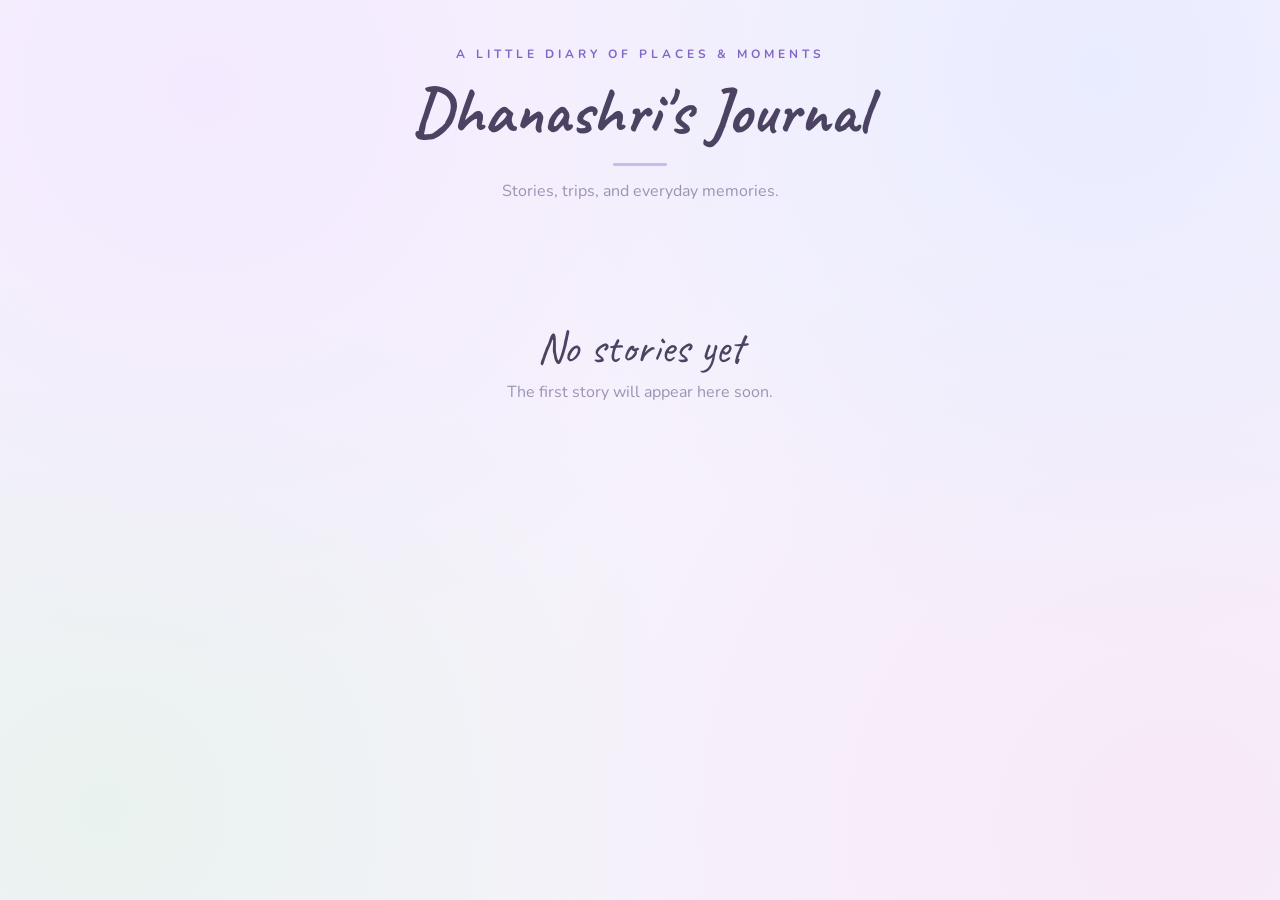
==== commit b5260bfc: "changes" ====
--- a/index.html
+++ b/index.html
@@ -3,16 +3,16 @@
 <head>
 <meta charset="UTF-8">
 <meta name="viewport" content="width=device-width, initial-scale=1.0">
-<title>Dhanashri Journal</title>
+<title>Dhanashri's Journal</title>
 <link rel="preconnect" href="https://fonts.googleapis.com">
 <link rel="preconnect" href="https://fonts.gstatic.com" crossorigin>
-<link href="https://fonts.googleapis.com/css2?family=Caveat:wght@400;600;700&family=Dancing+Script:wght@400;600;700&family=Gaegu:wght@400;700&family=Indie+Flower&family=Nunito:wght@400;600;700&family=Patrick+Hand&family=Quicksand:wght@400;600;700&family=Shadows+Into+Light&display=swap" rel="stylesheet">
+<link href="https://fonts.googleapis.com/css2?family=Caveat:wght@400;600;700&family=Dancing+Script:wght@400;600;700&family=Gaegu:wght@400;700&family=Indie+Flower&family=Nunito:wght@400;600;700&family=Patrick+Hand&family=Playfair+Display:ital,wght@0,400;0,700;1,400&family=Quicksand:wght@400;600;700&display=swap" rel="stylesheet">
 <link rel="stylesheet" href="assets/style.css">
 </head>
 <body>
   <div class="site-head">
     <div class="kicker">a little diary of places &amp; moments</div>
-    <h1>Dhanashri Journal</h1>
+    <h1>Dhanashri's Journal</h1>
     <div class="rule"></div>
     <p>Stories, trips, and everyday memories.</p>
   </div>
--- a/assets/style.css
+++ b/assets/style.css
@@ -1,4 +1,4 @@
-/* ===== Dhanashri Journal — shared styles (lavender pastel) ===== */
+/* ===== Dhanashri's Journal — shared styles (lavender pastel) ===== */
 :root{
   --paper:#faf8ff; --paper-edge:#ece6f8; --ink:#4b4361; --ink-soft:#9c93b3;
   --grid:#e8e1f6; --lav:#b9a7e3; --lav-deep:#8367c7; --lilac:#d8ccf2;
@@ -9,7 +9,7 @@
 *{box-sizing:border-box; -webkit-tap-highlight-color:transparent;}
 html,body{margin:0; min-height:100%;}
 body{
-  font-family:var(--body); color:var(--ink);
+  font-family:var(--body); color:var(--ink); overflow-x:hidden;
   background:
     radial-gradient(circle at 16% 10%, #f3eaff 0%, transparent 44%),
     radial-gradient(circle at 86% 8%, #e9ecff 0%, transparent 42%),
@@ -32,12 +32,14 @@
   background-image:linear-gradient(var(--grid) 1px, transparent 1px),linear-gradient(90deg, var(--grid) 1px, transparent 1px);
   background-size:26px 26px; border-radius:8px;
   box-shadow:0 18px 50px rgba(75,67,97,.20), inset 0 0 0 1px var(--paper-edge);
-  overflow:hidden; touch-action:none; margin:0 auto;}
+  overflow:hidden; touch-action:none;}
 .page.dot{background-image:radial-gradient(var(--grid) 1.4px, transparent 1.4px); background-size:24px 24px;}
 .page.plain{background-image:none;}
 .page::before{content:""; position:absolute; left:0; top:0; bottom:0; width:34px;
   background:linear-gradient(90deg, rgba(131,103,199,.08), transparent); pointer-events:none;}
-.page-scaler{transform-origin:top center; margin:0 auto;}
+/* holder reserves the scaled footprint so nothing overflows on mobile */
+.page-holder{position:relative; overflow:hidden; margin:0 auto;}
+.page-scaler{transform-origin:top left; position:absolute; top:0; left:0;}
 
 .el{position:absolute; user-select:none;}
 .el-text .text-body{font-family:var(--cute); font-size:20px; line-height:1.45; color:var(--ink);
@@ -50,20 +52,14 @@
 .el-washi .tape{width:120px;height:30px; border-radius:2px; opacity:.82; box-shadow:0 2px 6px rgba(75,67,97,.12); position:relative; overflow:hidden;}
 .el-washi .tape:after{content:""; position:absolute; inset:0; background-image:repeating-linear-gradient(45deg, rgba(255,255,255,.3) 0 6px, transparent 6px 12px);}
 
-.page-head{position:absolute; top:26px; left:48px; right:48px; display:flex; align-items:flex-start; justify-content:space-between; gap:14px; z-index:2;}
-.date-stamp{display:flex; align-items:center; gap:8px;}
-.date-pin{width:14px;height:14px;border-radius:50%;background:var(--lav);box-shadow:0 0 0 4px var(--blush);}
-.date-stamp input[type=date], .date-stamp .d-text{font-family:var(--body); font-weight:700; font-size:14px; color:var(--lav-deep); border:none; background:transparent; outline:none; letter-spacing:.5px;}
-.page-title{font-family:var(--hand); font-size:36px; font-weight:700; color:var(--ink); border:none; background:transparent; outline:none; text-align:right; max-width:60%; line-height:1;}
-
 /* ===== homepage ===== */
 .site-head{padding:46px 22px 10px; text-align:center;}
 .site-head .kicker{font-size:12px; letter-spacing:4px; text-transform:uppercase; color:var(--lav-deep); font-weight:700;}
 .site-head h1{font-family:var(--hand); font-size:66px; margin:8px 0 4px; color:var(--ink); font-weight:700;}
 .site-head .rule{width:54px; height:3px; border-radius:3px; background:var(--lav); margin:10px auto 0; opacity:.7;}
 .site-head p{color:var(--ink-soft); margin:14px 0 0; font-size:16px;}
-.cards{display:flex; flex-wrap:wrap; justify-content:center; align-items:flex-start; gap:34px 28px; padding:38px 24px 96px;}
-.card{width:300px; max-width:100%; background:#fff; padding:13px 13px 17px; border-radius:10px;
+.cards{display:flex; flex-wrap:wrap; justify-content:center; align-items:flex-start; gap:34px 26px; padding:38px 22px 96px;}
+.card{width:300px; max-width:320px; background:#fff; padding:13px 13px 17px; border-radius:10px;
   box-shadow:0 10px 28px var(--shadow); transition:.2s cubic-bezier(.2,.7,.3,1); cursor:pointer; display:block;}
 .card:nth-child(4n+1){transform:rotate(-1deg);}
 .card:nth-child(4n+3){transform:rotate(.9deg);}
@@ -75,13 +71,25 @@
 .empty{text-align:center; color:var(--ink-soft); max-width:380px; margin:70px auto; padding:0 20px;}
 .empty .big{font-family:var(--hand); font-size:44px; color:var(--ink); margin-bottom:6px;}
 
-/* reader */
-.reader-top{padding:18px 22px 4px; display:flex; align-items:center; justify-content:space-between; gap:10px; flex-wrap:wrap;}
-.reader-stage{padding:6px 12px 90px; display:flex; flex-direction:column; align-items:center; gap:28px;}
+/* ===== reader ===== */
+.reader-top{padding:16px 20px 0; display:flex; align-items:center; justify-content:space-between; gap:10px; flex-wrap:wrap;}
+.story-headline{text-align:center; padding:14px 22px 2px;}
+.story-headline .kicker{font-size:12px; letter-spacing:3px; text-transform:uppercase; color:var(--lav-deep); font-weight:700;}
+.story-headline h1{font-family:var(--hand); font-size:clamp(40px,8.5vw,68px); margin:6px 0 0; color:var(--ink); line-height:1; font-weight:700;}
+.story-headline .rule{width:54px; height:3px; border-radius:3px; background:var(--lav); margin:14px auto 0; opacity:.7;}
+.reader-stage{padding:18px 10px 90px; display:flex; flex-direction:column; align-items:center; gap:26px; overflow-x:hidden;}
 .loading{text-align:center; color:var(--ink-soft); padding:80px 20px; font-family:var(--hand); font-size:30px;}
 
-@media(max-width:560px){
-  .site-head{padding:34px 18px 6px;}
-  .site-head h1{font-size:50px;}
-  .page-title{font-size:30px;}
+/* ===== mobile ===== */
+@media(max-width:600px){
+  .site-head{padding:32px 16px 6px;}
+  .site-head h1{font-size:46px;}
+  .site-head .kicker{letter-spacing:3px; font-size:11px;}
+  .site-head p{font-size:14px;}
+  .cards{gap:16px 12px; padding:24px 14px 80px;}
+  .card{width:calc(50% - 8px); max-width:none; padding:8px 8px 12px; border-radius:9px;}
+  .card:nth-child(4n+1),.card:nth-child(4n+3){transform:none;}
+  .card .c-title{font-size:21px;}
+  .card .c-date{font-size:10px; margin-top:8px;}
+  .reader-stage{padding:14px 8px 80px; gap:20px;}
 }
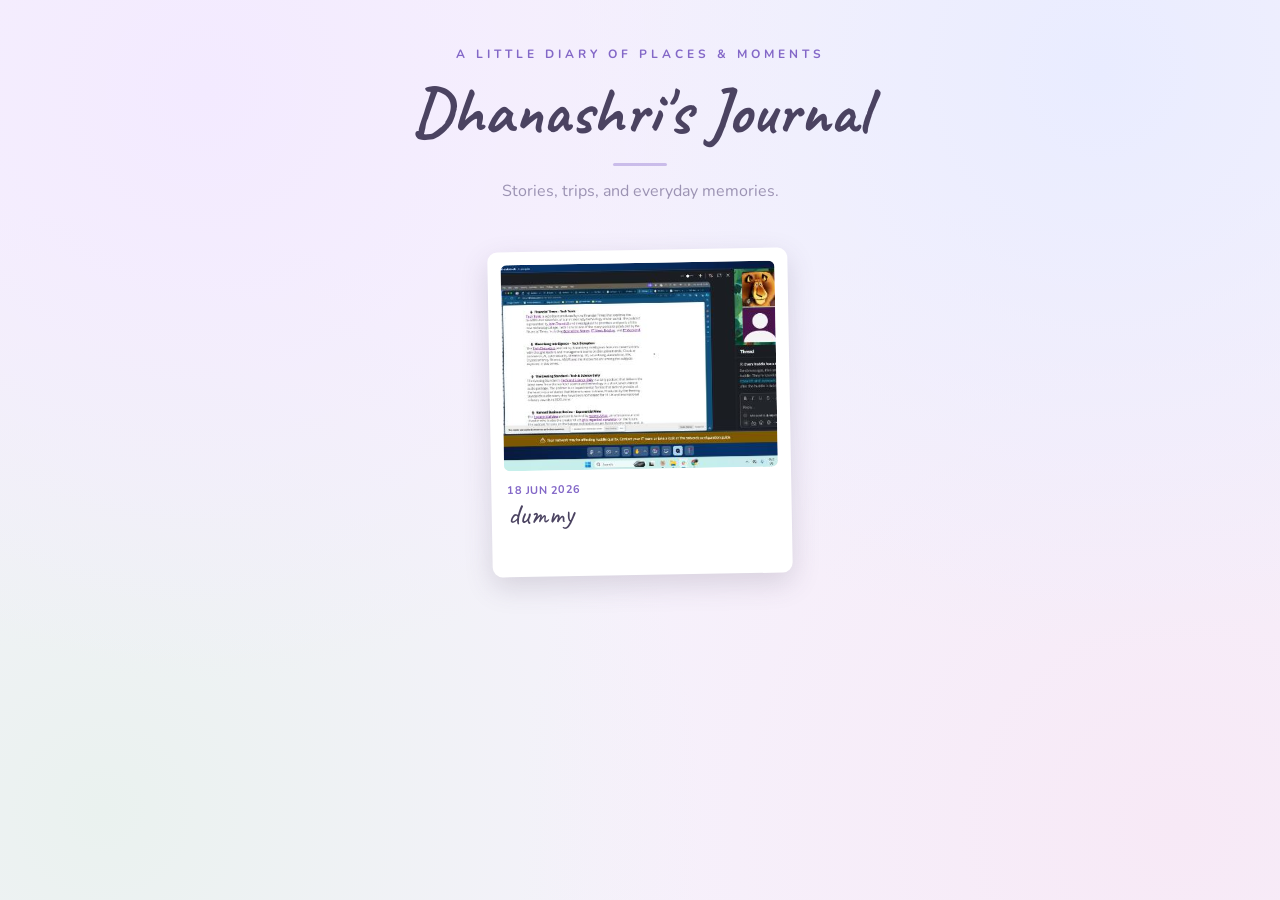
==== commit 75489d04: "undo redo" ====
--- a/index.html
+++ b/index.html
@@ -4,9 +4,11 @@
 <meta charset="UTF-8">
 <meta name="viewport" content="width=device-width, initial-scale=1.0">
 <title>Dhanashri's Journal</title>
+<link rel="icon" type="image/png"
+        href="https://static.vecteezy.com/system/resources/thumbnails/049/800/636/small/vintage-school-material-clipart-bookmark-free-png.png">
 <link rel="preconnect" href="https://fonts.googleapis.com">
 <link rel="preconnect" href="https://fonts.gstatic.com" crossorigin>
-<link href="https://fonts.googleapis.com/css2?family=Caveat:wght@400;600;700&family=Dancing+Script:wght@400;600;700&family=Gaegu:wght@400;700&family=Indie+Flower&family=Nunito:wght@400;600;700&family=Patrick+Hand&family=Playfair+Display:ital,wght@0,400;0,700;1,400&family=Quicksand:wght@400;600;700&display=swap" rel="stylesheet">
+<link href="https://fonts.googleapis.com/css2?family=Amatic+SC:wght@400;700&family=Caveat:wght@400;600;700&family=Cormorant+Garamond:ital,wght@0,400;0,500;0,600;0,700;1,400&family=Dancing+Script:wght@400;600;700&family=Gaegu:wght@400;700&family=Great+Vibes&family=Indie+Flower&family=Kalam:wght@300;400;700&family=Nunito:wght@400;600;700&family=Patrick+Hand&family=Playfair+Display:ital,wght@0,400;0,700;1,400&family=Quicksand:wght@400;600;700&family=Sacramento&family=Satisfy&family=Shadows+Into+Light&display=swap" rel="stylesheet">
 <link rel="stylesheet" href="assets/style.css">
 </head>
 <body>
--- a/assets/style.css
+++ b/assets/style.css
@@ -32,11 +32,14 @@
   background-image:linear-gradient(var(--grid) 1px, transparent 1px),linear-gradient(90deg, var(--grid) 1px, transparent 1px);
   background-size:26px 26px; border-radius:8px;
   box-shadow:0 18px 50px rgba(75,67,97,.20), inset 0 0 0 1px var(--paper-edge);
-  overflow:hidden; touch-action:none;}
+  overflow:hidden;}
 .page.dot{background-image:radial-gradient(var(--grid) 1.4px, transparent 1.4px); background-size:24px 24px;}
 .page.plain{background-image:none;}
+/* image backgrounds: the full decorative page art is always shown (nothing cropped) */
+.page.bg{background-color:var(--paper); background-repeat:no-repeat; background-position:center; background-size:100% 100%;}
 .page::before{content:""; position:absolute; left:0; top:0; bottom:0; width:34px;
   background:linear-gradient(90deg, rgba(131,103,199,.08), transparent); pointer-events:none;}
+.page.bg::before{display:none;}
 /* holder reserves the scaled footprint so nothing overflows on mobile */
 .page-holder{position:relative; overflow:hidden; margin:0 auto;}
 .page-scaler{transform-origin:top left; position:absolute; top:0; left:0;}
@@ -44,11 +47,25 @@
 .el{position:absolute; user-select:none;}
 .el-text .text-body{font-family:var(--cute); font-size:20px; line-height:1.45; color:var(--ink);
   outline:none; min-width:60px; min-height:24px; padding:8px 10px; white-space:pre-wrap; word-break:break-word; border-radius:6px;}
-.el-photo{padding:7px 7px 26px; background:#fff; box-shadow:0 8px 22px var(--shadow); border-radius:3px;}
+.el-photo{border-radius:3px;}
 .el-photo img{display:block; width:100%; height:auto; border-radius:1px; pointer-events:none;}
-.el-photo .cap{font-family:var(--hand); font-size:18px; color:var(--ink-soft); text-align:center; margin-top:3px; outline:none; min-height:18px;}
+.el-photo .cap{font-family:var(--hand); font-size:18px; color:var(--ink-soft); text-align:center; margin-top:3px; outline:none; min-height:18px; display:none;}
+.el-photo.style-card{padding:7px 7px 26px; background:#fff; box-shadow:0 8px 22px var(--shadow);}
+.el-photo.style-card .cap{display:block;}
+.el-photo.style-frame{padding:7px 7px 26px; box-shadow:0 8px 22px var(--shadow);}
+.el-photo.style-frame .cap{display:block;}
+.el-photo.style-card.nocap, .el-photo.style-frame.nocap{padding-bottom:7px;}
+.el-photo.style-card.nocap .cap, .el-photo.style-frame.nocap .cap{display:none;}
+.el-photo.style-plain{padding:0; background:none; box-shadow:none;}
+.el-photo.style-plain img{border-radius:2px;}
+.el-photo.style-shadow{padding:0; background:none; box-shadow:0 8px 22px var(--shadow); border-radius:3px;}
+.el-photo.style-shadow img{border-radius:3px;}
+.el-photo.style-border{padding:6px; background:#fff; border:1px solid var(--paper-edge); box-shadow:0 6px 16px var(--shadow); border-radius:7px;}
+.el-photo.style-border img{border-radius:3px;}
 .el-sticker .s-emoji{font-size:54px; line-height:1; display:block; filter:drop-shadow(0 3px 4px rgba(75,67,97,.18));}
 .el-imgsticker img{display:block; width:100%; height:auto; pointer-events:none; filter:drop-shadow(0 4px 6px rgba(75,67,97,.22));}
+.el-doodle{color:#4b4361;}
+.el-doodle svg{display:block; width:100%; height:auto; overflow:visible; filter:drop-shadow(0 2px 3px rgba(75,67,97,.16));}
 .el-washi .tape{width:120px;height:30px; border-radius:2px; opacity:.82; box-shadow:0 2px 6px rgba(75,67,97,.12); position:relative; overflow:hidden;}
 .el-washi .tape:after{content:""; position:absolute; inset:0; background-image:repeating-linear-gradient(45deg, rgba(255,255,255,.3) 0 6px, transparent 6px 12px);}
 
@@ -67,7 +84,10 @@
 .card .thumb{width:100%; aspect-ratio:4/3; object-fit:cover; border-radius:6px; background:var(--soft); display:block;}
 .card .thumb.placeholder{display:flex; align-items:center; justify-content:center; font-size:46px; color:var(--lilac);}
 .card .c-date{font-size:11px; font-weight:700; letter-spacing:.5px; color:var(--lav-deep); margin:12px 3px 0; text-transform:uppercase;}
-.card .c-title{font-family:var(--hand); font-size:29px; line-height:1.04; color:var(--ink); margin:2px 3px 0;}
+.card .c-title{font-family:var(--hand); font-size:29px; line-height:1.04; color:var(--ink); margin:2px 3px 0;
+  overflow-wrap:anywhere;
+  display:-webkit-box; -webkit-box-orient:vertical; -webkit-line-clamp:2; line-clamp:2;
+  overflow:hidden; min-height:2.08em;}
 .empty{text-align:center; color:var(--ink-soft); max-width:380px; margin:70px auto; padding:0 20px;}
 .empty .big{font-family:var(--hand); font-size:44px; color:var(--ink); margin-bottom:6px;}
 
@@ -91,5 +111,5 @@
   .card:nth-child(4n+1),.card:nth-child(4n+3){transform:none;}
   .card .c-title{font-size:21px;}
   .card .c-date{font-size:10px; margin-top:8px;}
-  .reader-stage{padding:14px 8px 80px; gap:20px;}
+  .reader-stage{padding:14px 16px 80px; gap:20px;}
 }
